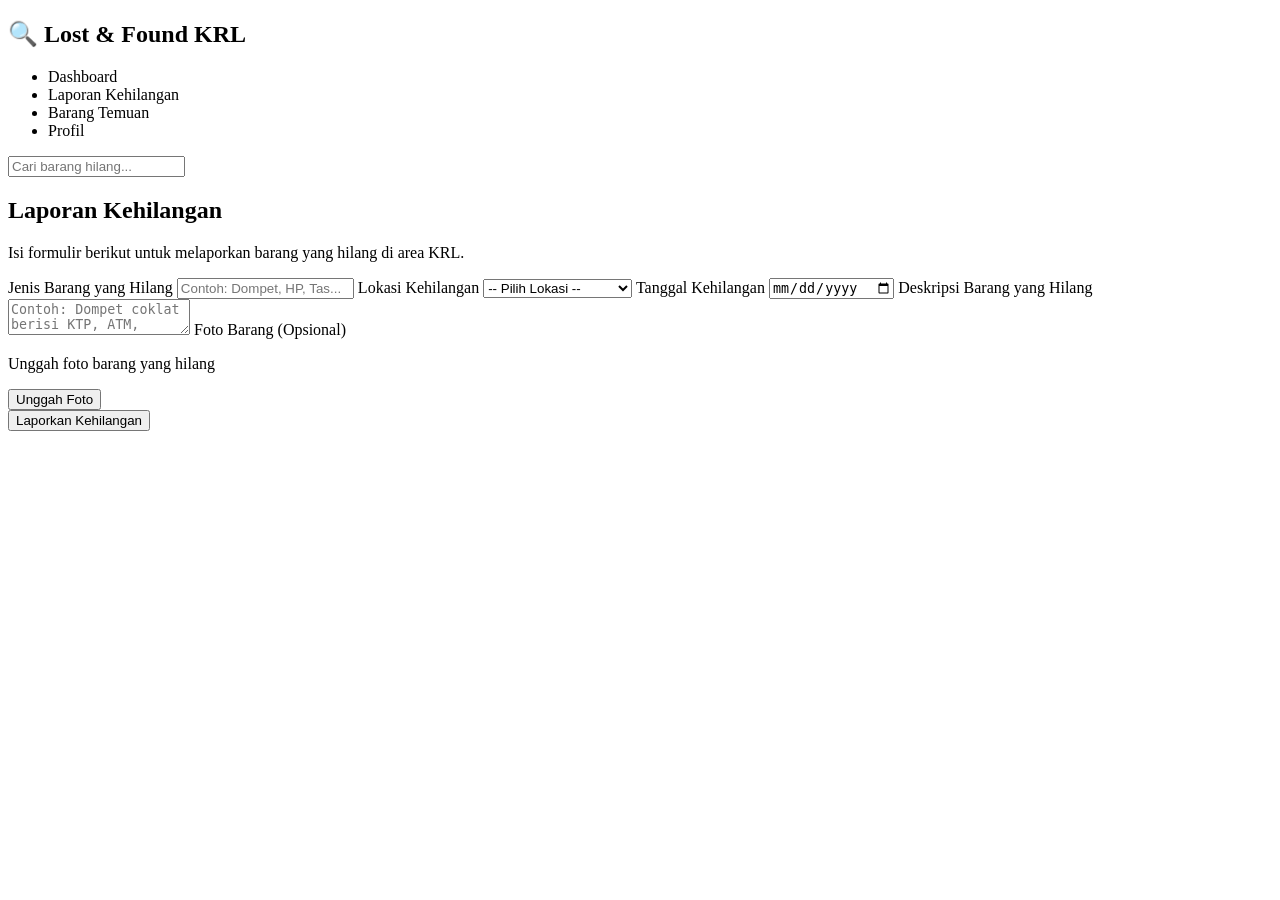
==== Tugas UTS PEWEB/laporan.html @ c987e8b8 "ubah banyak" ====
<!DOCTYPE html>
<html lang="id">

<head>
    <meta charset="UTF-8">
    <meta name="viewport" content="width=device-width, initial-scale=1.0">
    <title>Laporan Kehilangan</title>
    <link rel="stylesheet" href="dasda.css">
</head>

<body>

    <div class="container">

        <!-- Sidebar -->
        <div class="sidebar">
            <h2>🔍 Lost & Found KRL</h2>
            <ul>
                <li>Dashboard</li>
                <li class="active">Laporan Kehilangan</li>
                <li>Barang Temuan</li>
                <li>Profil</li>
            </ul>
        </div>

        <!-- Main Content -->
        <div class="main">

            <!-- Search -->
            <div class="topbar">
                <input type="text" placeholder="Cari barang hilang...">
            </div>

            <!-- Form -->
            <div class="card">
                <h2>Laporan Kehilangan</h2>
                <p>Isi formulir berikut untuk melaporkan barang yang hilang di area KRL.</p>

                <form>

                    <!-- Jenis Barang -->
                    <label>Jenis Barang yang Hilang</label>
                    <input type="text" placeholder="Contoh: Dompet, HP, Tas...">

                    <!-- Lokasi -->
                    <label>Lokasi Kehilangan</label>

                    <select>
                        <option value="">-- Pilih Lokasi --</option>
                        <option>Stasiun Sudirman</option>
                        <option>Stasiun Manggarai</option>
                        <option>Stasiun Tanah Abang</option>
                        <option>Stasiun Bekasi</option>
                        <option>Stasiun Bogor</option>
                        <option>Stasiun Depok</option>
                        <option>Stasiun Kota</option>
                    </select>

                    <!-- Tanggal -->
                    <label>Tanggal Kehilangan</label>
                    <input type="date">

                    <!-- Deskripsi -->
                    <label>Deskripsi Barang yang Hilang</label>
                    <textarea placeholder="Contoh: Dompet coklat berisi KTP, ATM, uang..."></textarea>

                    <!-- Upload -->
                    <label>Foto Barang (Opsional)</label>
                    <div class="upload-box">
                        <p>Unggah foto barang yang hilang</p>
                        <button type="button">Unggah Foto</button>
                    </div>

                    <!-- Button -->
                    <button class="submit-btn">Laporkan Kehilangan</button>

                </form>
            </div>

        </div>

    </div>

</body>

</html>
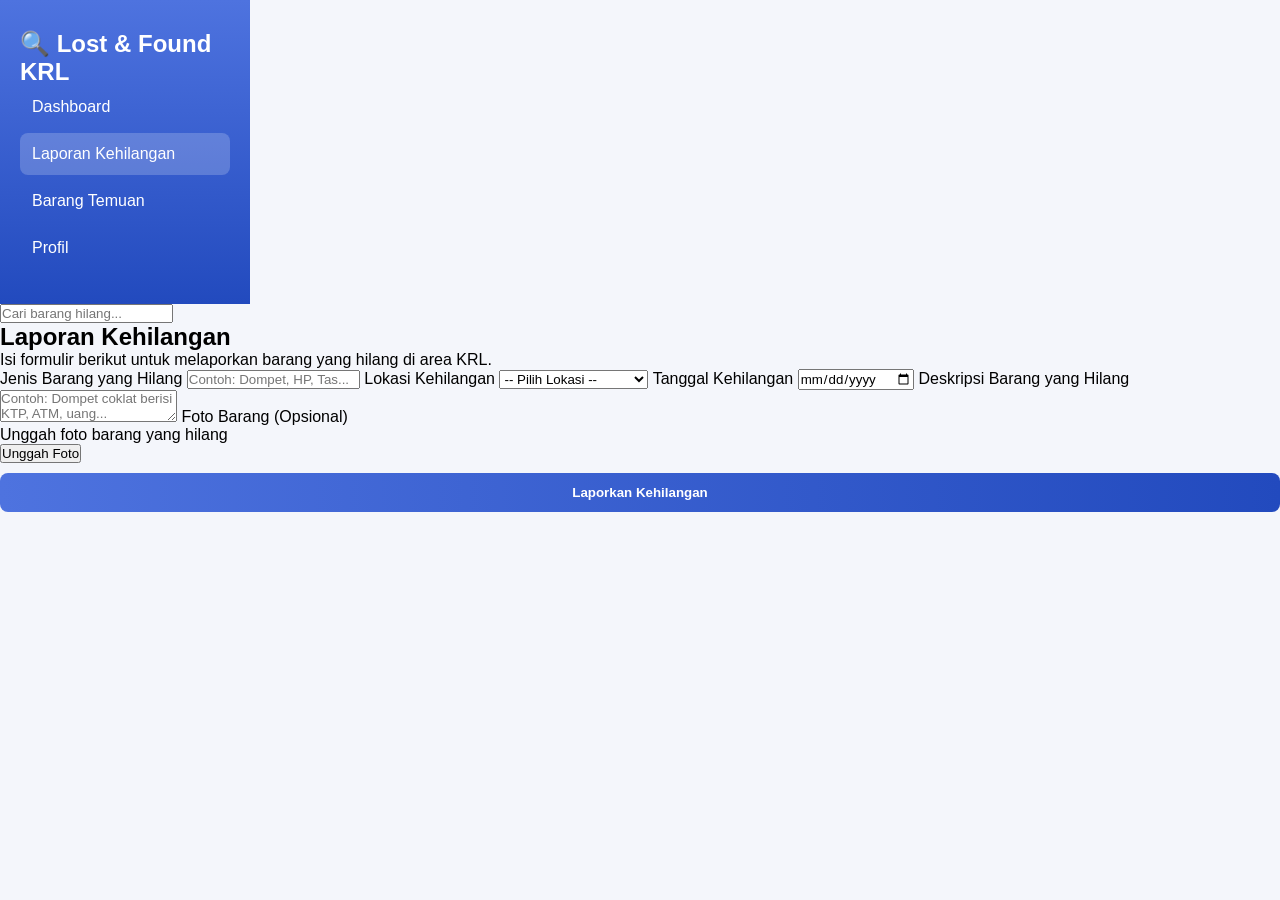
==== commit 41ea42f6: "pisahin file desain" ====
--- a/Tugas UTS PEWEB/laporan.html
+++ b/Tugas UTS PEWEB/laporan.html
@@ -1,49 +1,47 @@
 <!DOCTYPE html>
 <html lang="id">
-
 <head>
     <meta charset="UTF-8">
     <meta name="viewport" content="width=device-width, initial-scale=1.0">
     <title>Laporan Kehilangan</title>
-    <link rel="stylesheet" href="dasda.css">
+    <link rel="stylesheet" href="laporan.css">
 </head>
-
 <body>
 
-    <div class="container">
+<div class="container">
 
-        <!-- Sidebar -->
-        <div class="sidebar">
-            <h2>🔍 Lost & Found KRL</h2>
-            <ul>
-                <li>Dashboard</li>
-                <li class="active">Laporan Kehilangan</li>
-                <li>Barang Temuan</li>
-                <li>Profil</li>
-            </ul>
+    <!-- Sidebar -->
+    <div class="sidebar">
+        <h2>🔍 Lost & Found KRL</h2>
+        <ul>
+            <li>Dashboard</li>
+            <li class="active">Laporan Kehilangan</li>
+            <li>Barang Temuan</li>
+            <li>Profil</li>
+        </ul>
+    </div>
+
+    <!-- Main Content -->
+    <div class="main">
+
+        <!-- Search -->
+        <div class="topbar">
+            <input type="text" placeholder="Cari barang hilang...">
         </div>
 
-        <!-- Main Content -->
-        <div class="main">
+        <!-- Form -->
+        <div class="card">
+            <h2>Laporan Kehilangan</h2>
+            <p>Isi formulir berikut untuk melaporkan barang yang hilang di area KRL.</p>
 
-            <!-- Search -->
-            <div class="topbar">
-                <input type="text" placeholder="Cari barang hilang...">
-            </div>
+            <form>
 
-            <!-- Form -->
-            <div class="card">
-                <h2>Laporan Kehilangan</h2>
-                <p>Isi formulir berikut untuk melaporkan barang yang hilang di area KRL.</p>
+                <!-- Jenis Barang -->
+                <label>Jenis Barang yang Hilang</label>
+                <input type="text" placeholder="Contoh: Dompet, HP, Tas...">
 
-                <form>
-
-                    <!-- Jenis Barang -->
-                    <label>Jenis Barang yang Hilang</label>
-                    <input type="text" placeholder="Contoh: Dompet, HP, Tas...">
-
-                    <!-- Lokasi -->
-                    <label>Lokasi Kehilangan</label>
+                <!-- Lokasi -->
+                <label>Lokasi Kehilangan</label>
 
                     <select>
                         <option value="">-- Pilih Lokasi --</option>
@@ -56,31 +54,30 @@
                         <option>Stasiun Kota</option>
                     </select>
 
-                    <!-- Tanggal -->
-                    <label>Tanggal Kehilangan</label>
-                    <input type="date">
+                <!-- Tanggal -->
+                <label>Tanggal Kehilangan</label>
+                <input type="date">
 
-                    <!-- Deskripsi -->
-                    <label>Deskripsi Barang yang Hilang</label>
-                    <textarea placeholder="Contoh: Dompet coklat berisi KTP, ATM, uang..."></textarea>
+                <!-- Deskripsi -->
+                <label>Deskripsi Barang yang Hilang</label>
+                <textarea placeholder="Contoh: Dompet coklat berisi KTP, ATM, uang..."></textarea>
 
-                    <!-- Upload -->
-                    <label>Foto Barang (Opsional)</label>
-                    <div class="upload-box">
-                        <p>Unggah foto barang yang hilang</p>
-                        <button type="button">Unggah Foto</button>
-                    </div>
+                <!-- Upload -->
+                <label>Foto Barang (Opsional)</label>
+                <div class="upload-box">
+                    <p>Unggah foto barang yang hilang</p>
+                    <button type="button">Unggah Foto</button>
+                </div>
 
-                    <!-- Button -->
-                    <button class="submit-btn">Laporkan Kehilangan</button>
+                <!-- Button -->
+                <button class="submit-btn">Laporkan Kehilangan</button>
 
-                </form>
-            </div>
-
+            </form>
         </div>
 
     </div>
 
+</div>
+
 </body>
-
 </html>
--- a/Tugas UTS PEWEB/laporan.css
+++ b/Tugas UTS PEWEB/laporan.css
@@ -0,0 +1,124 @@
+* {
+  margin: 0;
+  padding: 0;
+  box-sizing: border-box;
+  font-family: "Segoe UI", sans-serif;
+}
+
+body {
+  background: #f4f6fb;
+  height: 100vh;
+  overflow: hidden;
+}
+
+.app-container {
+  display: flex;
+  height: 100vh;
+}
+
+.sidebar {
+  width: 250px;
+  background: linear-gradient(#4e73df, #224abe);
+  color: white;
+  padding: 30px 20px;
+  flex-shrink: 0;
+}
+
+.logo {
+  margin-bottom: 30px;
+  font-size: 20px;
+}
+.sidebar ul {
+  list-style: none;
+}
+.sidebar li {
+  padding: 12px;
+  border-radius: 8px;
+  cursor: pointer;
+  margin-bottom: 5px;
+  transition: 0.3s;
+}
+.sidebar li.active,
+.sidebar li:hover {
+  background: rgba(255, 255, 255, 0.2);
+}
+
+.main-content {
+  flex: 1;
+  display: flex;
+  flex-direction: column;
+}
+
+/* Bagian yang diubah agar rapat ke atas */
+.scroll-area {
+  flex: 1;
+  overflow-y: auto;
+  padding: 20px 30px; /* Padding dikurangi agar mepet ke atas */
+}
+
+.content-header {
+  margin-bottom: 20px;
+  display: flex;
+  justify-content: flex-end; /* Nama user di kanan */
+  color: #555;
+  font-size: 14px;
+}
+
+.form-card {
+  background: white;
+  padding: 35px;
+  border-radius: 15px;
+  box-shadow: 0 5px 20px rgba(0, 0, 0, 0.05);
+  width: 100%; /* Lebar penuh atau sesuaikan */
+  margin: 0 auto;
+}
+
+.form-header h2 {
+  font-size: 24px;
+  color: #333;
+}
+.form-header p {
+  color: #888;
+  margin-bottom: 25px;
+}
+
+.input-group {
+  margin-bottom: 15px;
+}
+.input-group label {
+  display: block;
+  margin-bottom: 5px;
+  font-weight: 600;
+  font-size: 14px;
+}
+
+.input-group input,
+.input-group select,
+.input-group textarea {
+  width: 100%;
+  padding: 10px;
+  border: 1px solid #ddd;
+  border-radius: 8px;
+  background: #fff;
+  outline: none;
+}
+
+.upload-area {
+  border: 2px dashed #eee;
+  padding: 20px;
+  text-align: center;
+  border-radius: 8px;
+  cursor: pointer;
+}
+
+.submit-btn {
+  width: 100%;
+  padding: 12px;
+  background: linear-gradient(to right, #4e73df, #224abe);
+  color: white;
+  border: none;
+  border-radius: 8px;
+  font-weight: bold;
+  cursor: pointer;
+  margin-top: 10px;
+}
